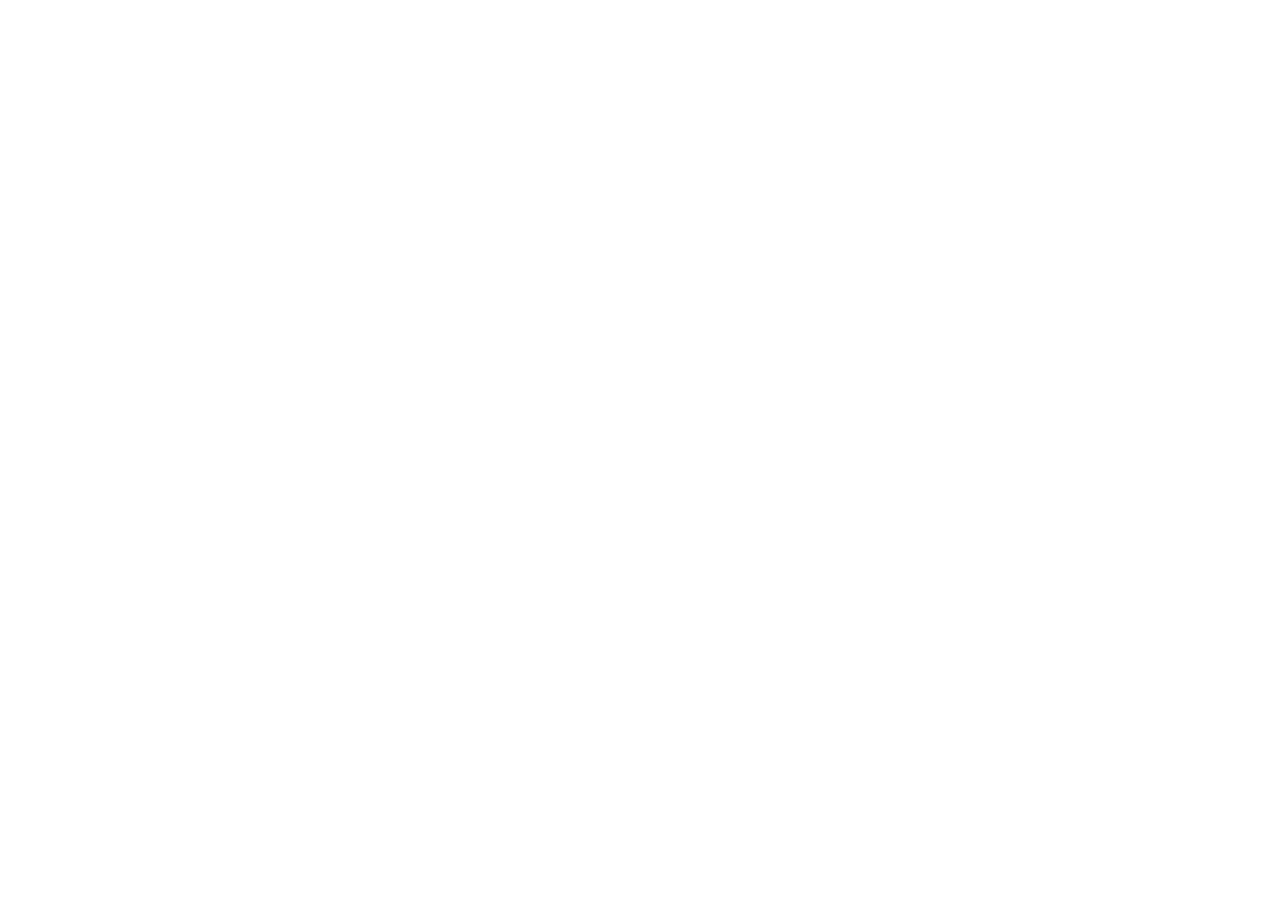
==== index.html @ 37b37efb "Initial deploy: MathMatters v1.0" ====
<!doctype html>
<html lang="en">
  <head>
    <meta charset="UTF-8" />
    <meta name="viewport" content="width=device-width, initial-scale=1.0, maximum-scale=1" />
    <title>MathMatters – Free Interactive Math Tools for Educators</title>
    <meta name="description" content="A free, open clearinghouse of interactive browser-based tools for teaching Calculus, Linear Algebra, Precalculus, Trigonometry, and more. Built by educators, for educators." />
    <meta name="author" content="Moez Ben-Azzouz" />
    <meta property="og:title" content="MathMatters – Free Interactive Math Tools for Educators" />
    <meta property="og:description" content="Free browser-based interactive tools for teaching Calculus, Linear Algebra, Precalculus, and more." />
    <meta property="og:type" content="website" />
    <meta property="og:url" content="https://math-matters.net" />
    <link rel="preconnect" href="https://fonts.googleapis.com" />
    <link rel="preconnect" href="https://fonts.gstatic.com" crossorigin />
    <link href="https://fonts.googleapis.com/css2?family=Playfair+Display:wght@700;800&family=DM+Sans:ital,opsz,wght@0,9..40,400;0,9..40,500;0,9..40,600;1,9..40,400&family=Space+Mono:wght@400;700&display=swap" rel="stylesheet" />
    <script>
      // Restore route after GitHub Pages 404.html redirect
      (function () {
        var p = window.location.search.slice(1).split("&").find(function (s) {
          return s.startsWith("p=/") || s === "p=";
        });
        if (p) {
          var path = p.slice(2).replace(/~and~/g, "&");
          var remaining = window.location.search
            .slice(1)
            .split("&")
            .filter(function (s) {
              return !s.startsWith("p=") && !s.startsWith("q=");
            });
          var q = window.location.search
            .slice(1)
            .split("&")
            .find(function (s) {
              return s.startsWith("q=");
            });
          history.replaceState(
            null,
            null,
            window.location.pathname +
              path +
              (remaining.length ? "?" + remaining.join("&") : "") +
              (q ? (remaining.length ? "&" : "?") + q.slice(2).replace(/~and~/g, "&") : "") +
              window.location.hash
          );
        }
      })();
    </script>
    <script type="module" crossorigin src="/MathMatters/assets/index-j8H08D1Y.js"></script>
    <link rel="stylesheet" crossorigin href="/MathMatters/assets/index-Ch80AELy.css">
  </head>
  <body>
    <div id="root"></div>
  </body>
</html>
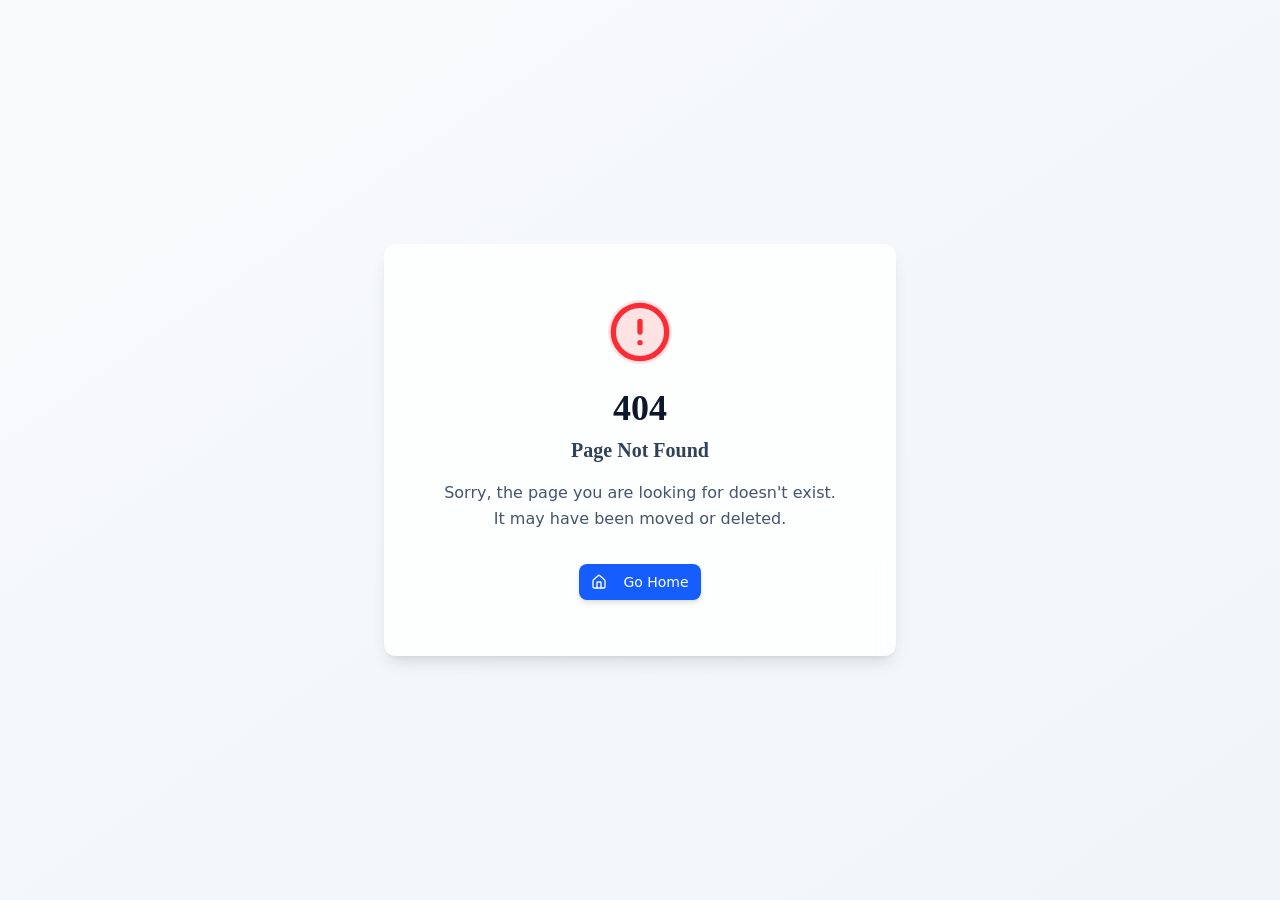
==== commit ca69c9a6: "Fix: change base path to / for custom domain deployment" ====
--- a/index.html
+++ b/index.html
@@ -45,8 +45,8 @@
         }
       })();
     </script>
-    <script type="module" crossorigin src="/MathMatters/assets/index-j8H08D1Y.js"></script>
-    <link rel="stylesheet" crossorigin href="/MathMatters/assets/index-Ch80AELy.css">
+    <script type="module" crossorigin src="/assets/index-DfVVlC9Y.js"></script>
+    <link rel="stylesheet" crossorigin href="/assets/index-Ch80AELy.css">
   </head>
   <body>
     <div id="root"></div>
